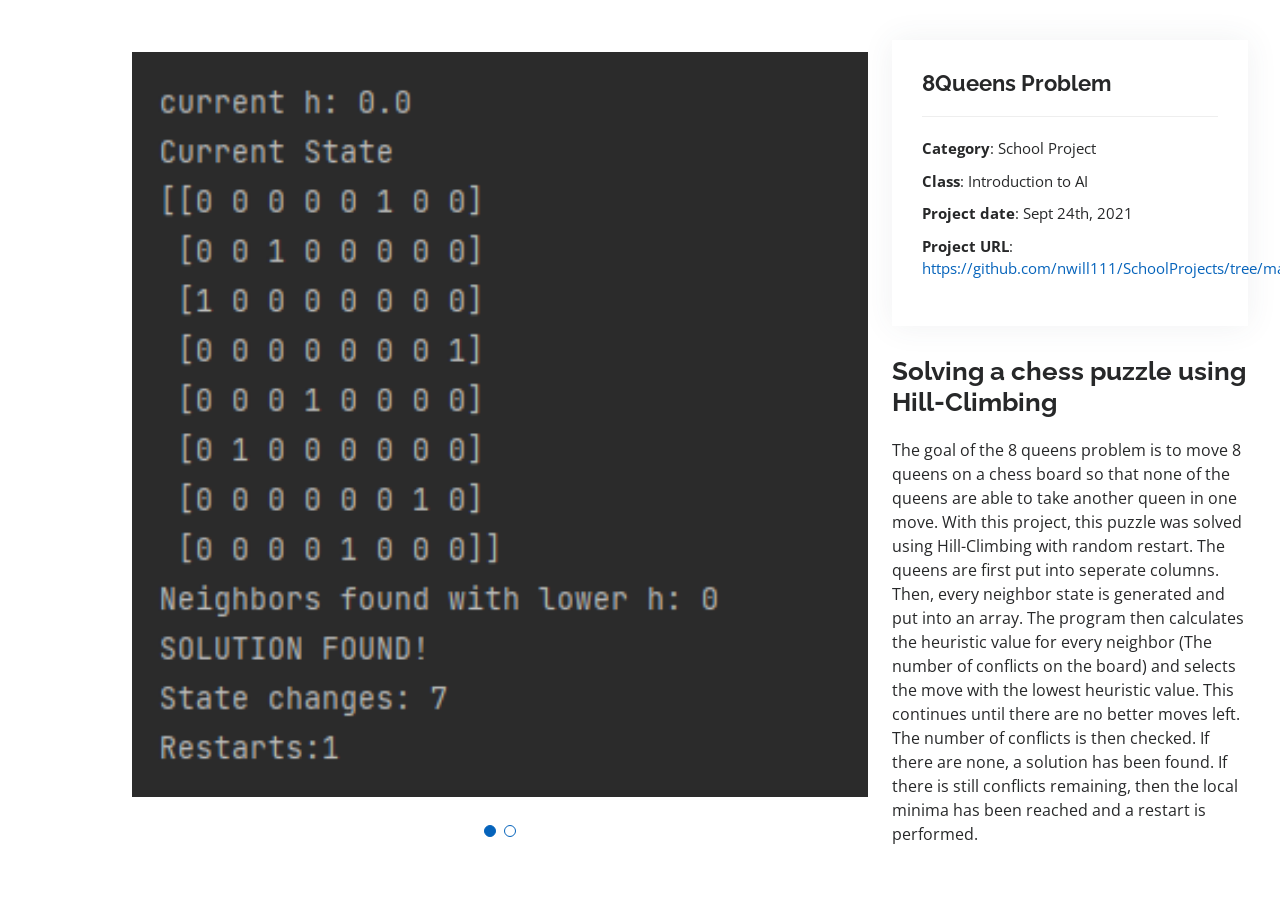
==== 8Queens.html @ 11f3ca3f "Refreshed Content" ====
<!DOCTYPE html>
<html lang="en">

<head>
  <meta charset="utf-8">
  <meta content="width=device-width, initial-scale=1.0" name="viewport">

  <title>Portfolio Details - Personal Bootstrap Template</title>
  <meta content="" name="description">
  <meta content="" name="keywords">

  <!-- Favicons -->
  <link href="assets/img/favicon.png" rel="icon">
  <link href="assets/img/apple-touch-icon.png" rel="apple-touch-icon">

  <!-- Google Fonts -->
  <link href="https://fonts.googleapis.com/css?family=Open+Sans:300,300i,400,400i,600,600i,700,700i|Raleway:300,300i,400,400i,500,500i,600,600i,700,700i|Poppins:300,300i,400,400i,500,500i,600,600i,700,700i" rel="stylesheet">

  <!-- Vendor CSS Files -->
  <link href="assets/vendor/aos/aos.css" rel="stylesheet">
  <link href="assets/vendor/bootstrap/css/bootstrap.min.css" rel="stylesheet">
  <link href="assets/vendor/bootstrap-icons/bootstrap-icons.css" rel="stylesheet">
  <link href="assets/vendor/boxicons/css/boxicons.min.css" rel="stylesheet">
  <link href="assets/vendor/glightbox/css/glightbox.min.css" rel="stylesheet">
  <link href="assets/vendor/swiper/swiper-bundle.min.css" rel="stylesheet">
  <link href="assets/css/style.css" rel="stylesheet">

</head>

<body>

  <main id="main">

    <!-- ======= Portfolio Details Section ======= -->
    <section id="portfolio-details" class="portfolio-details">
      <div class="container">

        <div class="row gy-4">

          <div class="col-lg-8">
            <div class="portfolio-details-slider swiper">
              <div class="swiper-wrapper align-items-center">

                <div class="swiper-slide">
                  <img src="assets/img/portfolio/8QueenOutput.png" alt="">
                </div>

				<div class="swiper-slide">
                  <img src="assets/img/portfolio/8QueenOutput2.png" alt="">
                </div>

              </div>
              <div class="swiper-pagination"></div>
            </div>
          </div>

          <div class="col-lg-4">
            <div class="portfolio-info">
              <h3>8Queens Problem</h3>
              <ul>
                <li><strong>Category</strong>: School Project</li>
                <li><strong>Class</strong>: Introduction to AI</li>
                <li><strong>Project date</strong>: Sept 24th, 2021</li>
                <li><strong>Project URL</strong>: <a href="#">https://github.com/nwill111/SchoolProjects/tree/main/8QueensProblem</a></li>
              </ul>
            </div>
            <div class="portfolio-description">
              <h2>Solving a chess puzzle using Hill-Climbing</h2>
              <p>
                The goal of the 8 queens problem is to move 8 queens on a chess board so that none of the queens are able to take another queen in one move. With this project, this puzzle was solved using Hill-Climbing with random restart. The queens are first put into seperate columns. Then, every neighbor state is generated and put into an array. The program then calculates the heuristic value for every neighbor (The number of conflicts on the board) and selects the move with the lowest heuristic value. This continues until there are no better moves left. The number of conflicts is then checked. If there are none, a solution has been found. If there is still conflicts remaining, then the local minima has been reached and a restart is performed. 
              </p>
            </div>
          </div>

        </div>

      </div>
    </section><!-- End Portfolio Details Section -->

  </main><!-- End #main -->

  <div id="preloader"></div>
  <a href="#" class="back-to-top d-flex align-items-center justify-content-center"><i class="bi bi-arrow-up-short"></i></a>

  <!-- Vendor JS Files -->
  <script src="assets/vendor/aos/aos.js"></script>
  <script src="assets/vendor/bootstrap/js/bootstrap.bundle.min.js"></script>
  <script src="assets/vendor/glightbox/js/glightbox.min.js"></script>
  <script src="assets/vendor/isotope-layout/isotope.pkgd.min.js"></script>
  <script src="assets/vendor/php-email-form/validate.js"></script>
  <script src="assets/vendor/purecounter/purecounter.js"></script>
  <script src="assets/vendor/swiper/swiper-bundle.min.js"></script>
  <script src="assets/vendor/typed.js/typed.min.js"></script>
  <script src="assets/vendor/waypoints/noframework.waypoints.js"></script>

  <!-- Template Main JS File -->
  <script src="assets/js/main.js"></script>

</body>

</html>
---- assets/css/style.css ----
/**
* Template Name: MyResume - v4.5.0
* Template URL: https://bootstrapmade.com/free-html-bootstrap-template-my-resume/
* Author: BootstrapMade.com
* License: https://bootstrapmade.com/license/
*/

/*--------------------------------------------------------------
# General
--------------------------------------------------------------*/
body {
  font-family: "Open Sans", sans-serif;
  color: #272829;
}

a {
  color: #0563bb;
  text-decoration: none;
}

a:hover {
  color: #067ded;
  text-decoration: none;
}

h1, h2, h3, h4, h5, h6 {
  font-family: "Raleway", sans-serif;
}

/*--------------------------------------------------------------
# Back to top button
--------------------------------------------------------------*/
.back-to-top {
  position: fixed;
  visibility: hidden;
  opacity: 0;
  right: 15px;
  bottom: 15px;
  z-index: 996;
  background: #0563bb;
  width: 40px;
  height: 40px;
  border-radius: 50px;
  transition: all 0.4s;
}
.back-to-top i {
  font-size: 28px;
  color: #fff;
  line-height: 0;
}
.back-to-top:hover {
  background: #0678e3;
  color: #fff;
}
.back-to-top.active {
  visibility: visible;
  opacity: 1;
}

/*--------------------------------------------------------------
# Preloader
--------------------------------------------------------------*/
#preloader {
  position: fixed;
  top: 0;
  left: 0;
  right: 0;
  bottom: 0;
  z-index: 9999;
  overflow: hidden;
  background: #fff;
}

#preloader:before {
  content: "";
  position: fixed;
  top: calc(50% - 30px);
  left: calc(50% - 30px);
  border: 6px solid #0563bb;
  border-top-color: #fff;
  border-bottom-color: #fff;
  border-radius: 50%;
  width: 60px;
  height: 60px;
  -webkit-animation: animate-preloader 1s linear infinite;
  animation: animate-preloader 1s linear infinite;
}

@-webkit-keyframes animate-preloader {
  0% {
    transform: rotate(0deg);
  }
  100% {
    transform: rotate(360deg);
  }
}

@keyframes animate-preloader {
  0% {
    transform: rotate(0deg);
  }
  100% {
    transform: rotate(360deg);
  }
}
/*--------------------------------------------------------------
# Disable aos animation delay on mobile devices
--------------------------------------------------------------*/
@media screen and (max-width: 768px) {
  [data-aos-delay] {
    transition-delay: 0 !important;
  }
}
/*--------------------------------------------------------------
# Header
--------------------------------------------------------------*/
#header {
  position: fixed;
  top: 0;
  left: 0;
  bottom: 0;
  z-index: 9997;
  transition: all 0.5s;
  padding: 15px;
  overflow-y: auto;
}
@media (max-width: 992px) {
  #header {
    width: 300px;
    background: #fff;
    border-right: 1px solid #e6e9ec;
    left: -300px;
  }
}

@media (min-width: 992px) {
  #main {
    margin-left: 100px;
  }
}
/*--------------------------------------------------------------
# Navigation Menu
--------------------------------------------------------------*/
/**
* Desktop Navigation 
*/
.nav-menu {
  padding: 0;
  display: block;
}
.nav-menu * {
  margin: 0;
  padding: 0;
  list-style: none;
}
.nav-menu > ul > li {
  position: relative;
  white-space: nowrap;
}
.nav-menu a, .nav-menu a:focus {
  display: flex;
  align-items: center;
  color: #45505b;
  padding: 10px 18px;
  margin-bottom: 8px;
  transition: 0.3s;
  font-size: 15px;
  border-radius: 50px;
  background: #f2f3f5;
  height: 56px;
  width: 100%;
  overflow: hidden;
  transition: 0.3s;
}
.nav-menu a i, .nav-menu a:focus i {
  font-size: 20px;
}
.nav-menu a span, .nav-menu a:focus span {
  padding: 0 5px 0 7px;
  color: #45505b;
}
@media (min-width: 992px) {
  .nav-menu a, .nav-menu a:focus {
    width: 56px;
  }
  .nav-menu a span, .nav-menu a:focus span {
    display: none;
    color: #fff;
  }
}
.nav-menu a:hover, .nav-menu .active, .nav-menu .active:focus, .nav-menu li:hover > a {
  color: #fff;
  background: #0563bb;
}
.nav-menu a:hover span, .nav-menu .active span, .nav-menu .active:focus span, .nav-menu li:hover > a span {
  color: #fff;
}
.nav-menu a:hover, .nav-menu li:hover > a {
  width: 100%;
  color: #fff;
}
.nav-menu a:hover span, .nav-menu li:hover > a span {
  display: block;
}

/**
* Mobile Navigation 
*/
.mobile-nav-toggle {
  position: fixed;
  right: 10px;
  top: 10px;
  z-index: 9998;
  border: 0;
  background: none;
  font-size: 28px;
  transition: all 0.4s;
  outline: none !important;
  line-height: 0;
  cursor: pointer;
  border-radius: 50px;
  padding: 5px;
}
.mobile-nav-toggle i {
  color: #45505b;
}

.mobile-nav-active {
  overflow: hidden;
}
.mobile-nav-active #header {
  left: 0;
}
.mobile-nav-active .mobile-nav-toggle {
  color: #fff;
  background-color: #0563bb;
}

/*--------------------------------------------------------------
# Hero Section
--------------------------------------------------------------*/
#hero {
  width: 100%;
  height: 100vh;
  background: url("../img/hero-bg.jpg") top right no-repeat;
  background-size: cover;
  position: relative;
}
@media (min-width: 992px) {
  #hero {
    padding-left: 160px;
  }
}
#hero:before {
  content: "";
  background: rgba(255, 255, 255, 0.8);
  position: absolute;
  bottom: 0;
  top: 0;
  left: 0;
  right: 0;
}
#hero h1 {
  margin: 0;
  font-size: 64px;
  font-weight: 700;
  line-height: 56px;
  color: #45505b;
}
#hero p {
  color: #45505b;
  margin: 15px 0 0 0;
  font-size: 26px;
  font-family: "Poppins", sans-serif;
}
#hero p span {
  color: #0563bb;
  letter-spacing: 1px;
}
#hero .social-links {
  margin-top: 30px;
}
#hero .social-links a {
  font-size: 24px;
  display: inline-block;
  color: #45505b;
  line-height: 1;
  margin-right: 20px;
  transition: 0.3s;
}
#hero .social-links a:hover {
  color: #0563bb;
}
@media (max-width: 992px) {
  #hero {
    text-align: center;
  }
  #hero h1 {
    font-size: 32px;
    line-height: 36px;
  }
  #hero p {
    margin-top: 10px;
    font-size: 20px;
    line-height: 24px;
  }
}

/*--------------------------------------------------------------
# Sections General
--------------------------------------------------------------*/
section {
  padding: 60px 0;
  overflow: hidden;
}

.section-title {
  text-align: center;
  padding-bottom: 30px;
}
.section-title h2 {
  font-size: 32px;
  font-weight: bold;
  text-transform: uppercase;
  margin-bottom: 20px;
  padding-bottom: 20px;
  position: relative;
  color: #45505b;
}
.section-title h2::before {
  content: "";
  position: absolute;
  display: block;
  width: 120px;
  height: 1px;
  background: #ddd;
  bottom: 1px;
  left: calc(50% - 60px);
}
.section-title h2::after {
  content: "";
  position: absolute;
  display: block;
  width: 40px;
  height: 3px;
  background: #0563bb;
  bottom: 0;
  left: calc(50% - 20px);
}
.section-title p {
  margin-bottom: 0;
}

/*--------------------------------------------------------------
# About
--------------------------------------------------------------*/
.about .content h3 {
  font-weight: 700;
  font-size: 26px;
  color: #728394;
}
.about .content ul {
  list-style: none;
  padding: 0;
}
.about .content ul li {
  margin-bottom: 20px;
  display: flex;
  align-items: center;
}
.about .content ul strong {
  margin-right: 10px;
}
.about .content ul i {
  font-size: 16px;
  margin-right: 5px;
  color: #0563bb;
  line-height: 0;
}
.about .content p:last-child {
  margin-bottom: 0;
}

/*--------------------------------------------------------------
# Facts
--------------------------------------------------------------*/
.facts .count-box {
  padding: 30px 30px 25px 30px;
  margin-top: 30px;
  width: 100%;
  position: relative;
  text-align: center;
  background: #fff;
}
.facts .count-box i {
  position: absolute;
  top: -25px;
  left: 50%;
  transform: translateX(-50%);
  font-size: 24px;
  background: #0563bb;
  color: #fff;
  border-radius: 50px;
  display: inline-flex;
  align-items: center;
  justify-content: center;
  width: 48px;
  height: 48px;
}
.facts .count-box span {
  font-size: 36px;
  display: block;
  font-weight: 600;
  color: #011426;
}
.facts .count-box p {
  padding: 0;
  margin: 0;
  font-family: "Raleway", sans-serif;
  font-size: 14px;
}

/*--------------------------------------------------------------
# Akills
--------------------------------------------------------------*/
.skills .progress {
  height: 60px;
  display: block;
  background: none;
  border-radius: 0;
}
.skills .progress .skill {
  padding: 10px 0;
  margin: 0;
  text-transform: uppercase;
  display: block;
  font-weight: 600;
  font-family: "Poppins", sans-serif;
  color: #45505b;
}
.skills .progress .skill .val {
  float: right;
  font-style: normal;
}
.skills .progress-bar-wrap {
  background: #f2f3f5;
}
.skills .progress-bar {
  width: 1px;
  height: 10px;
  transition: 0.9s;
  background-color: #0563bb;
}

/*--------------------------------------------------------------
# Resume
--------------------------------------------------------------*/
.resume .resume-title {
  font-size: 26px;
  font-weight: 700;
  margin-top: 20px;
  margin-bottom: 20px;
  color: #45505b;
}
.resume .resume-item {
  padding: 0 0 20px 20px;
  margin-top: -2px;
  border-left: 2px solid #0563bb;
  position: relative;
}
.resume .resume-item h4 {
  line-height: 18px;
  font-size: 18px;
  font-weight: 600;
  text-transform: uppercase;
  font-family: "Poppins", sans-serif;
  color: #0563bb;
  margin-bottom: 10px;
}
.resume .resume-item h5 {
  font-size: 16px;
  background: #f7f8f9;
  padding: 5px 15px;
  display: inline-block;
  font-weight: 600;
  margin-bottom: 10px;
}
.resume .resume-item ul {
  padding-left: 20px;
}
.resume .resume-item ul li {
  padding-bottom: 10px;
}
.resume .resume-item:last-child {
  padding-bottom: 0;
}
.resume .resume-item::before {
  content: "";
  position: absolute;
  width: 16px;
  height: 16px;
  border-radius: 50px;
  left: -9px;
  top: 0;
  background: #fff;
  border: 2px solid #0563bb;
}

/*--------------------------------------------------------------
# Portfolio
--------------------------------------------------------------*/
.portfolio .portfolio-item {
  margin-bottom: 30px;
}
.portfolio #portfolio-flters {
  padding: 0;
  margin: 0 auto 25px auto;
  list-style: none;
  text-align: center;
  background: #fff;
  border-radius: 50px;
  padding: 2px 15px;
}
.portfolio #portfolio-flters li {
  cursor: pointer;
  display: inline-block;
  padding: 10px 15px;
  font-size: 14px;
  font-weight: 600;
  line-height: 1;
  text-transform: uppercase;
  color: #272829;
  margin-bottom: 5px;
  transition: all 0.3s ease-in-out;
}
.portfolio #portfolio-flters li:hover, .portfolio #portfolio-flters li.filter-active {
  color: #0563bb;
}
.portfolio #portfolio-flters li:last-child {
  margin-right: 0;
}
.portfolio .portfolio-wrap {
  transition: 0.3s;
  position: relative;
  overflow: hidden;
  z-index: 1;
  background: rgba(69, 80, 91, 0.8);
}
.portfolio .portfolio-wrap::before {
  content: "";
  background: rgba(255, 255, 255, 0.7);
  position: absolute;
  left: 30px;
  right: 30px;
  top: 30px;
  bottom: 30px;
  transition: all ease-in-out 0.3s;
  z-index: 2;
  opacity: 0;
}
.portfolio .portfolio-wrap .portfolio-info {
  opacity: 0;
  position: absolute;
  top: 0;
  left: 0;
  right: 0;
  bottom: 0;
  text-align: center;
  z-index: 3;
  transition: all ease-in-out 0.3s;
  display: flex;
  flex-direction: column;
  justify-content: center;
  align-items: center;
}
.portfolio .portfolio-wrap .portfolio-info::before {
  display: block;
  content: "";
  width: 48px;
  height: 48px;
  position: absolute;
  top: 35px;
  left: 35px;
  border-top: 3px solid #d7dce1;
  border-left: 3px solid #d7dce1;
  transition: all 0.5s ease 0s;
  z-index: 9994;
}
.portfolio .portfolio-wrap .portfolio-info::after {
  display: block;
  content: "";
  width: 48px;
  height: 48px;
  position: absolute;
  bottom: 35px;
  right: 35px;
  border-bottom: 3px solid #d7dce1;
  border-right: 3px solid #d7dce1;
  transition: all 0.5s ease 0s;
  z-index: 9994;
}
.portfolio .portfolio-wrap .portfolio-info h4 {
  font-size: 20px;
  color: #45505b;
  font-weight: 600;
}
.portfolio .portfolio-wrap .portfolio-info p {
  color: #45505b;
  font-size: 14px;
  text-transform: uppercase;
  padding: 0;
  margin: 0;
}
.portfolio .portfolio-wrap .portfolio-links {
  text-align: center;
  z-index: 4;
}
.portfolio .portfolio-wrap .portfolio-links a {
  color: #45505b;
  margin: 0 2px;
  font-size: 28px;
  display: inline-block;
  transition: 0.3s;
}
.portfolio .portfolio-wrap .portfolio-links a:hover {
  color: #148af9;
}
.portfolio .portfolio-wrap:hover::before {
  top: 0;
  left: 0;
  right: 0;
  bottom: 0;
  opacity: 1;
}
.portfolio .portfolio-wrap:hover .portfolio-info {
  opacity: 1;
}
.portfolio .portfolio-wrap:hover .portfolio-info::before {
  top: 15px;
  left: 15px;
}
.portfolio .portfolio-wrap:hover .portfolio-info::after {
  bottom: 15px;
  right: 15px;
}

/*--------------------------------------------------------------
# Portfolio Details
--------------------------------------------------------------*/
.portfolio-details {
  padding-top: 40px;
}
.portfolio-details .portfolio-details-slider img {
  width: 100%;
}
.portfolio-details .portfolio-details-slider .swiper-pagination {
  margin-top: 20px;
  position: relative;
}
.portfolio-details .portfolio-details-slider .swiper-pagination .swiper-pagination-bullet {
  width: 12px;
  height: 12px;
  background-color: #fff;
  opacity: 1;
  border: 1px solid #0563bb;
}
.portfolio-details .portfolio-details-slider .swiper-pagination .swiper-pagination-bullet-active {
  background-color: #0563bb;
}
.portfolio-details .portfolio-info {
  padding: 30px;
  box-shadow: 0px 0 30px rgba(69, 80, 91, 0.08);
}
.portfolio-details .portfolio-info h3 {
  font-size: 22px;
  font-weight: 700;
  margin-bottom: 20px;
  padding-bottom: 20px;
  border-bottom: 1px solid #eee;
}
.portfolio-details .portfolio-info ul {
  list-style: none;
  padding: 0;
  font-size: 15px;
}
.portfolio-details .portfolio-info ul li + li {
  margin-top: 10px;
}
.portfolio-details .portfolio-description {
  padding-top: 30px;
}
.portfolio-details .portfolio-description h2 {
  font-size: 26px;
  font-weight: 700;
  margin-bottom: 20px;
}
.portfolio-details .portfolio-description p {
  padding: 0;
}

/*--------------------------------------------------------------
# Services
--------------------------------------------------------------*/
.services .icon-box {
  text-align: center;
  padding: 70px 20px 80px 20px;
  transition: all ease-in-out 0.3s;
  background: #fff;
  box-shadow: 0px 5px 90px 0px rgba(110, 123, 131, 0.05);
}
.services .icon-box .icon {
  margin: 0 auto;
  width: 100px;
  height: 100px;
  display: flex;
  align-items: center;
  justify-content: center;
  transition: ease-in-out 0.3s;
  position: relative;
}
.services .icon-box .icon i {
  font-size: 36px;
  transition: 0.5s;
  position: relative;
}
.services .icon-box .icon svg {
  position: absolute;
  top: 0;
  left: 0;
}
.services .icon-box .icon svg path {
  transition: 0.5s;
  fill: #f5f5f5;
}
.services .icon-box h4 {
  font-weight: 600;
  margin: 10px 0 15px 0;
  font-size: 22px;
}
.services .icon-box h4 a {
  color: #45505b;
  transition: ease-in-out 0.3s;
}
.services .icon-box p {
  line-height: 24px;
  font-size: 14px;
  margin-bottom: 0;
}
.services .icon-box:hover {
  border-color: #fff;
  box-shadow: 0px 0 35px 0 rgba(0, 0, 0, 0.08);
}
.services .iconbox-blue i {
  color: #47aeff;
}
.services .iconbox-blue:hover .icon i {
  color: #fff;
}
.services .iconbox-blue:hover .icon path {
  fill: #47aeff;
}
.services .iconbox-orange i {
  color: #ffa76e;
}
.services .iconbox-orange:hover .icon i {
  color: #fff;
}
.services .iconbox-orange:hover .icon path {
  fill: #ffa76e;
}
.services .iconbox-pink i {
  color: #e80368;
}
.services .iconbox-pink:hover .icon i {
  color: #fff;
}
.services .iconbox-pink:hover .icon path {
  fill: #e80368;
}
.services .iconbox-yellow i {
  color: #ffbb2c;
}
.services .iconbox-yellow:hover .icon i {
  color: #fff;
}
.services .iconbox-yellow:hover .icon path {
  fill: #ffbb2c;
}
.services .iconbox-red i {
  color: #ff5828;
}
.services .iconbox-red:hover .icon i {
  color: #fff;
}
.services .iconbox-red:hover .icon path {
  fill: #ff5828;
}
.services .iconbox-teal i {
  color: #11dbcf;
}
.services .iconbox-teal:hover .icon i {
  color: #fff;
}
.services .iconbox-teal:hover .icon path {
  fill: #11dbcf;
}

/*--------------------------------------------------------------
# Testimonials
--------------------------------------------------------------*/
.testimonials .section-header {
  margin-bottom: 40px;
}
.testimonials .testimonials-carousel, .testimonials .testimonials-slider {
  overflow: hidden;
}
.testimonials .testimonial-item {
  text-align: center;
}
.testimonials .testimonial-item .testimonial-img {
  width: 120px;
  border-radius: 50%;
  border: 4px solid #fff;
  margin: 0 auto;
}
.testimonials .testimonial-item h3 {
  font-size: 20px;
  font-weight: bold;
  margin: 10px 0 5px 0;
  color: #111;
}
.testimonials .testimonial-item h4 {
  font-size: 14px;
  color: #999;
  margin: 0 0 15px 0;
}
.testimonials .testimonial-item .quote-icon-left, .testimonials .testimonial-item .quote-icon-right {
  color: #90c8fc;
  font-size: 26px;
}
.testimonials .testimonial-item .quote-icon-left {
  display: inline-block;
  left: -5px;
  position: relative;
}
.testimonials .testimonial-item .quote-icon-right {
  display: inline-block;
  right: -5px;
  position: relative;
  top: 10px;
}
.testimonials .testimonial-item p {
  font-style: italic;
  margin: 0 auto 15px auto;
}
.testimonials .swiper-pagination {
  margin-top: 20px;
  position: relative;
}
.testimonials .swiper-pagination .swiper-pagination-bullet {
  width: 12px;
  height: 12px;
  background-color: #fff;
  opacity: 1;
  border: 1px solid #0563bb;
}
.testimonials .swiper-pagination .swiper-pagination-bullet-active {
  background-color: #0563bb;
}
@media (min-width: 992px) {
  .testimonials .testimonial-item p {
    width: 80%;
  }
}

/*--------------------------------------------------------------
# Contact
--------------------------------------------------------------*/
.contact .info {
  width: 100%;
  background: #fff;
}
.contact .info i {
  font-size: 20px;
  color: #0563bb;
  float: left;
  width: 44px;
  height: 44px;
  background: #eef7ff;
  display: flex;
  justify-content: center;
  align-items: center;
  border-radius: 50px;
  transition: all 0.3s ease-in-out;
}
.contact .info h4 {
  padding: 0 0 0 60px;
  font-size: 22px;
  font-weight: 600;
  margin-bottom: 5px;
  color: #45505b;
}
.contact .info p {
  padding: 0 0 0 60px;
  margin-bottom: 0;
  font-size: 14px;
  color: #728394;
}
.contact .info .email, .contact .info .phone {
  margin-top: 40px;
}
.contact .info .email:hover i, .contact .info .address:hover i, .contact .info .phone:hover i {
  background: #0563bb;
  color: #fff;
}
.contact .php-email-form {
  width: 100%;
  background: #fff;
}
.contact .php-email-form .form-group {
  padding-bottom: 8px;
}
.contact .php-email-form .error-message {
  display: none;
  color: #fff;
  background: #ed3c0d;
  text-align: left;
  padding: 15px;
  font-weight: 600;
}
.contact .php-email-form .error-message br + br {
  margin-top: 25px;
}
.contact .php-email-form .sent-message {
  display: none;
  color: #fff;
  background: #18d26e;
  text-align: center;
  padding: 15px;
  font-weight: 600;
}
.contact .php-email-form .loading {
  display: none;
  background: #fff;
  text-align: center;
  padding: 15px;
}
.contact .php-email-form .loading:before {
  content: "";
  display: inline-block;
  border-radius: 50%;
  width: 24px;
  height: 24px;
  margin: 0 10px -6px 0;
  border: 3px solid #18d26e;
  border-top-color: #eee;
}
.contact .php-email-form input, .contact .php-email-form textarea {
  border-radius: 4px;
  box-shadow: none;
  font-size: 14px;
}
.contact .php-email-form input {
  height: 44px;
}
.contact .php-email-form textarea {
  padding: 10px 12px;
}
.contact .php-email-form button[type=submit] {
  background: #0563bb;
  border: 0;
  padding: 10px 35px;
  color: #fff;
  transition: 0.4s;
  border-radius: 50px;
}
.contact .php-email-form button[type=submit]:hover {
  background: #0678e3;
}

/*--------------------------------------------------------------
# Footer
--------------------------------------------------------------*/
#footer {
  background: #f7f8f9;
  color: #45505b;
  font-size: 14px;
  text-align: center;
  padding: 30px 0;
}
#footer h3 {
  font-size: 36px;
  font-weight: 700;
  position: relative;
  font-family: "Poppins", sans-serif;
  padding: 0;
  margin: 0 0 15px 0;
}
#footer p {
  font-size: 15;
  font-style: italic;
  padding: 0;
  margin: 0 0 40px 0;
}
#footer .social-links {
  margin: 0 0 40px 0;
}
#footer .social-links a {
  font-size: 18px;
  display: inline-block;
  background: #0563bb;
  color: #fff;
  line-height: 1;
  padding: 8px 0;
  margin-right: 4px;
  border-radius: 50%;
  text-align: center;
  width: 36px;
  height: 36px;
  transition: 0.3s;
}
#footer .social-links a:hover {
  background: #0678e3;
  color: #fff;
  text-decoration: none;
}
#footer .copyright {
  margin: 0 0 5px 0;
}
#footer .credits {
  font-size: 13px;
}
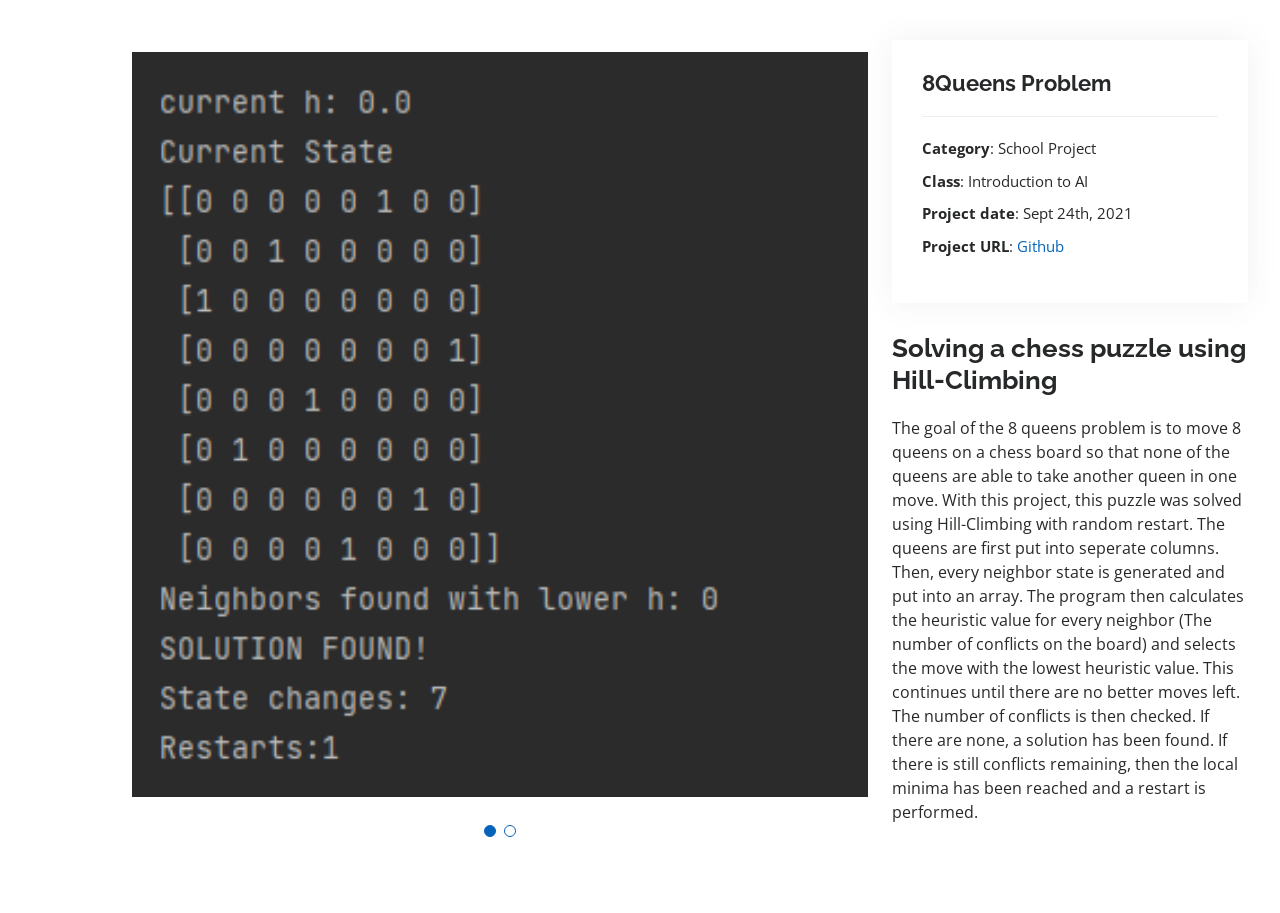
==== commit d28de752: "Fix Links" ====
--- a/8Queens.html
+++ b/8Queens.html
@@ -61,7 +61,7 @@
                 <li><strong>Category</strong>: School Project</li>
                 <li><strong>Class</strong>: Introduction to AI</li>
                 <li><strong>Project date</strong>: Sept 24th, 2021</li>
-                <li><strong>Project URL</strong>: <a href="#">https://github.com/nwill111/SchoolProjects/tree/main/8QueensProblem</a></li>
+                <li><strong>Project URL</strong>: <a href="https://github.com/nwill111/SchoolProjects/tree/main/8QueensProblem">Github</a></li>
               </ul>
             </div>
             <div class="portfolio-description">
